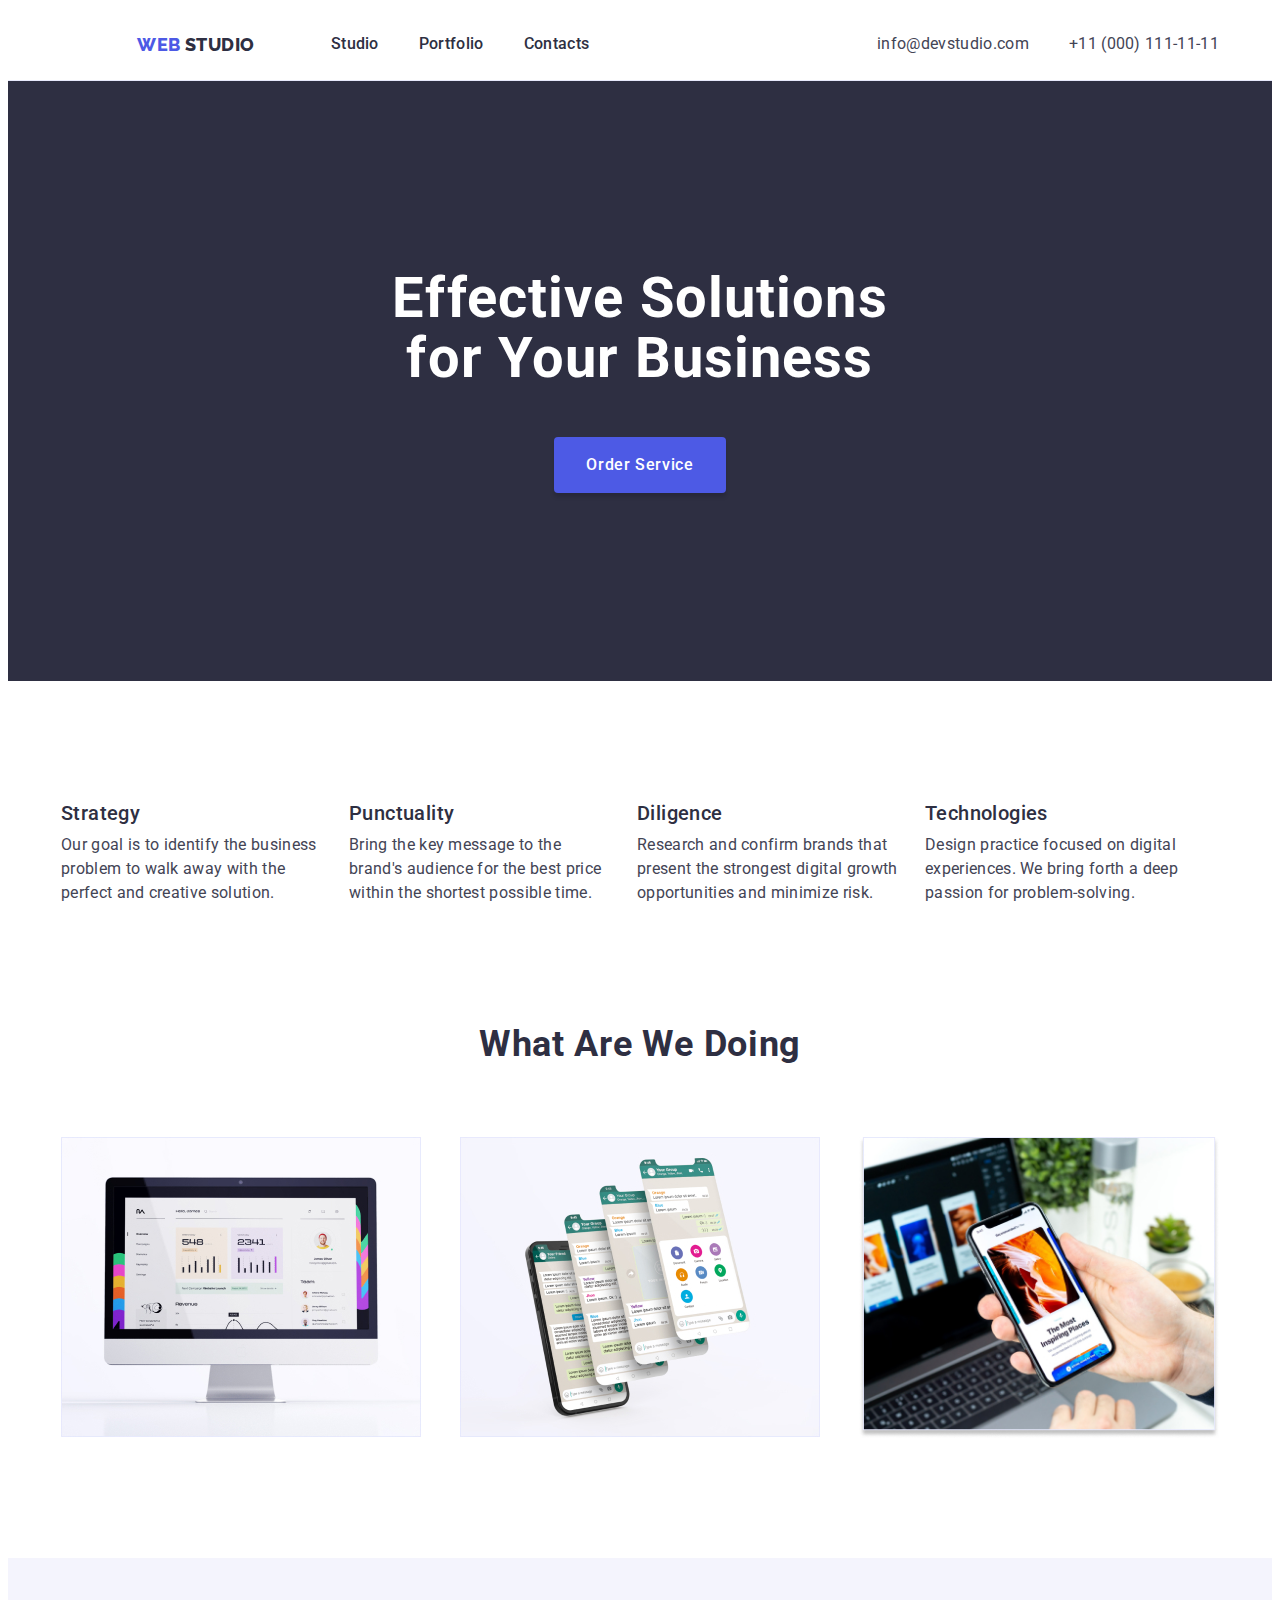
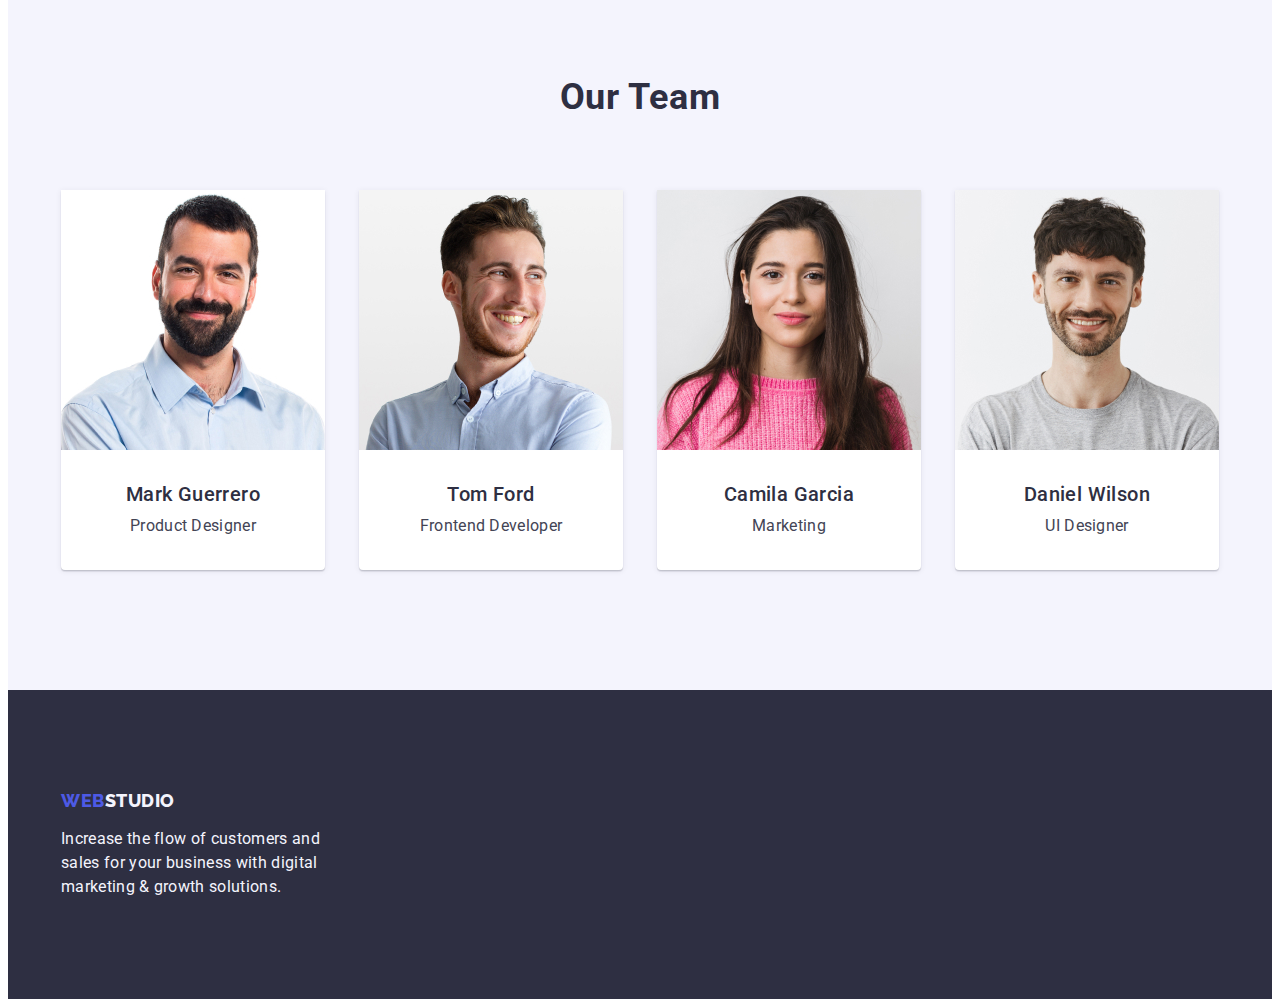
==== index.html @ d7ff3c35 "Initial commit" ====
<!DOCTYPE html>
<html lang="en">
  <head>
    <meta charset="UTF-8" />
    <meta name="viewport" content="width=device-width, initial-scale=1.0" />
    <link rel="preconnect" href="https://fonts.googleapis.com" />
    <link rel="preconnect" href="https://fonts.gstatic.com" crossorigin />
    <link
      href="https://fonts.googleapis.com/css2?family=Pacifico&family=Raleway:wght@800&family=Roboto:wght@400;500;700;900&family=Tangerine:wght@700&display=swap"
      rel="stylesheet"
    />
    <link
      rel="stylesheet"
      href="https://cdnjs.cloudflare.com/ajax/libs/modern-normalize/2.0.0/modern-normalize.min.css"
      integrity="sha512-4xo8blKMVCiXpTaLzQSLSw3KFOVPWhm/TRtuPVc4WG6kUgjH6J03IBuG7JZPkcWMxJ5huwaBpOpnwYElP/m6wg=="
      crossorigin="anonymous"
      referrerpolicy="no-referrer"
    />
    <link rel="stylesheet" href="./css/styles.css" />
    <title>Effective Solutions WebStudio</title>
  </head>

  <body>
    <header class="header">
      <div class="header-container container">
        <nav class="main-menu">
          <a href="./index.html" class="header-logo logo link"
            >Web<span class="header-logo-accent">Studio</span></a
          >
          <ul class="main-menu-list list">
            <li class="menu-item">
              <a href="./index.html" class="menu-item-link link">Studio</a>
            </li>
            <li class="menu-item">
              <a href="./portfolio.html" class="menu-item-link link"
                >Portfolio</a
              >
            </li>
            <li class="menu-item">
              <a href="" class="menu-item-link link">Contacts</a>
            </li>
          </ul>
        </nav>

        <address class="contacts">
          <ul class="contacts-list list">
            <li class="contacts-item">
              <a
                href="mailto:info@devstudio.com"
                class="contacts-item-link link"
                >info@devstudio.com</a
              >
            </li>

            <li class="contacts-item">
              <a href="tel:+110001111111" class="contacts-item-link link"
                >+11 (000) 111-11-11</a
              >
            </li>
          </ul>
        </address>
      </div>
    </header>

    <main>
      <section class="hero section">
        <div class="container">
          <h1 class="hero-title">Effective Solutions for Your Business</h1>
          <button type="button" class="hero-btn">Order Service</button>
        </div>
      </section>

      <section class="features section">
        <div class="container">
          <h2 class="visually-hidden">Our Features</h2>
          <ul class="features-list list">
            <li class="feature-item">
              <h3 class="feature-item-title subtitle">Strategy</h3>
              <p class="text">
                Our goal is to identify the business problem to walk away with
                the perfect and creative solution.
              </p>
            </li>

            <li class="feature-item">
              <h3 class="feature-item-title subtitle">Punctuality</h3>
              <p class="feature-item-text">
                Bring the key message to the brand's audience for the best price
                within the shortest possible time.
              </p>
            </li>

            <li class="feature-item">
              <h3 class="feature-item-title subtitle">Diligence</h3>
              <p class="feature-item-text">
                Research and confirm brands that present the strongest digital
                growth opportunities and minimize risk.
              </p>
            </li>

            <li class="feature-item">
              <h3 class="feature-item-title subtitle">Technologies</h3>
              <p class="feature-item-text">
                Design practice focused on digital experiences. We bring forth a
                deep passion for problem-solving.
              </p>
            </li>
          </ul>
        </div>
      </section>

      <section class="work section">
        <div class="container">
          <h2 class="work-title section-title">What Are We Doing</h2>
          <ul class="work-list list">
            <li class="work-item">
              <img
                src="./images/main-page/img1-1.jpg"
                alt="CRM Software"
                width="360"
                height="300"
              />
            </li>

            <li class="work-item">
              <img
                src="./images/main-page/img1-2.jpg"
                alt="Mobile Applications"
                width="360"
                height="300"
              />
            </li>

            <li class="work-item">
              <img
                src="./images/main-page/img1-3.jpg"
                alt="Artificial Intelligence"
                width="360"
                height="300"
              />
            </li>
          </ul>
        </div>
      </section>

      <section class="team section">
        <div class="container">
          <h2 class="team-title section-title">Our Team</h2>
          <ul class="team-list list">
            <li class="team-item">
              <img
                src="./images/main-page/img2-1.jpg"
                alt="Product Designer"
                width="264"
                height="260"
              />
              <div class="team-wrap-container">
                <h3 class="team-item-title subtitle">Mark Guerrero</h3>
                <p class="team-item-text">Product Designer</p>
              </div>
            </li>

            <li class="team-item">
              <img
                src="./images/main-page/img2-2.jpg"
                alt="Frontend Developer"
                width="264"
                height="260"
              />
              <div class="team-wrap-container">
                <h3 class="team-item-title subtitle">Tom Ford</h3>
                <p class="team-item-text">Frontend Developer</p>
              </div>
            </li>

            <li class="team-item">
              <img
                src="./images/main-page/img2-3.jpg"
                alt="Marketing"
                width="264"
                height="260"
              />
              <div class="team-wrap-container">
                <h3 class="team-item-title subtitle">Camila Garcia</h3>
                <p class="team-item-text">Marketing</p>
              </div>
            </li>

            <li class="team-item">
              <img
                src="./images/main-page/img2-4.jpg"
                alt="UI Designer"
                width="264"
                height="260"
              />
              <div class="team-wrap-container">
                <h3 class="team-item-title subtitle">Daniel Wilson</h3>
                <p class="team-item-text">UI Designer</p>
              </div>
            </li>
          </ul>
        </div>
      </section>
    </main>

    <footer class="footer">
      <div class="container">
        <a href="./index.html" class="ftr logo link"
          >Web<span class="ftr-logo-accent">Studio</span></a
        >
        <p class="ftr-text">
          Increase the flow of customers and sales for your business with
          digital marketing & growth solutions.
        </p>
      </div>
    </footer>
  </body>
</html>
---- css/styles.css ----
:root {
  --white-background-color: #ffffff;
  --slate-text-color: #434455;
  --navy-blue-dark-color: #2e2f42;
  --iris-primary-brand-color: #4d5ae5;
  --cloud-light-color: #f4f4fd;
  --cornflower-accent-color: #e7e9fc;
  --ocean-pressed-state-color: #404bbf;

  --indent-col: 24px;
  --indent-row: 48px;
  --items: 3;
}

body {
  font-family: 'Roboto', sans-serif;
  color: var(--slate-text-color);
  background-color: var(--white-background-color);
  font-size: 16px;
  line-height: 1.5;
  letter-spacing: 0.02em;
  font-weight: 400;
}

.visually-hidden {
  position: absolute;
  width: 1px;
  height: 1px;
  margin: -1px;
  border: 0;
  padding: 0;
  white-space: nowrap;
  clip-path: inset(100%);
  clip: rect(0 0 0 0);
  overflow: hidden;
}

h1,
h2,
h3,
h4,
h5,
h6,
p {
  margin: 0;
}

ul,
ol {
  margin: 0;
  padding: 0;
}

button {
  cursor: pointer;
}

.list {
  list-style-type: none;
}

.link {
  text-decoration: none;
}

img {
  display: block;
  max-width: 100%;
  height: auto;
}

.section {
  padding: 120px 0;
}
.container {
  width: 1158px;
  margin: 0 auto;
  padding: 0 15px;
}

.section-title {
  font-size: 36px;
  font-weight: 700;
  line-height: 1.11;
  text-align: center;
  letter-spacing: 0.02em;
  text-transform: capitalize;
  color: var(--navy-blue-dark-color);
  margin: 0 auto 72px;
}

.subtitle {
  font-size: 20px;
  font-weight: 500;
  line-height: 1.2;
  letter-spacing: 0.02em;
  color: var(--navy-blue-dark-color);
}

.logo {
  display: flex;
  gap: 4px;
  margin-right: 76px;
  align-items: center;
  font-family: 'Raleway', sans-serif;
  font-size: 18px;
  font-weight: 800;
  letter-spacing: 0.03em;
  text-transform: uppercase;
  line-height: 1.17;
  color: var(--iris-primary-brand-color);
}

.header {
  border-bottom: 1px solid var(--cornflower-accent-color);
  display: flex;
}

.header-container {
  display: flex;
  align-items: center;
}

.header-logo {
  padding-top: 25.5px;
  padding-bottom: 25.5px;
  margin-left: 76px;
}

.header-logo-accent {
  color: var(--navy-blue-dark-color);
}

.main-menu {
  display: flex;
  align-items: center;
}

.main-menu-list {
  display: flex;
  align-items: center;
  gap: 40px;
}

.menu-item-link {
  padding: 24px 0;
  text-decoration: none;
  font-weight: 500;
  font-size: 16px;
  line-height: 1.5;
  letter-spacing: 0.02em;
  color: var(--navy-blue-dark-color);
}

.menu-item-link:hover,
.menu-item-link:focus {
  color: var(--ocean-pressed-state-color);
}

.contacts {
  font-style: normal;
  margin-left: auto;
}

.contacts-list {
  display: flex;
  gap: 40px;
}

.contacts-item-link {
  font-size: 16px;
  line-height: 1.5;
  letter-spacing: 0.02em;
  color: var(--slate-text-color);
  padding: 24px 0;
  display: inline-block;
  text-align: center;
}

.contacts-item-link:hover,
.contacts-item-link:focus {
  color: var(--ocean-pressed-state-color);
}

.hero {
  background-color: var(--navy-blue-dark-color);
  padding: 188px 0;
}

.hero-title {
  max-width: 496px;
  margin: 0 auto 48px;
  font-size: 56px;
  font-weight: 700;
  line-height: 1.07;
  color: var(--white-background-color);
  text-align: center;
  letter-spacing: 0.02em;
}

.hero-btn {
  display: block;
  padding: 16px 32px;
  margin: 0 auto;
  border-radius: 4px;
  min-width: 169px;
  font-family: 'Roboto', sans-serif;
  font-size: 16px;
  font-weight: 500;
  line-height: 1.5;
  letter-spacing: 0.04em;
  background-color: var(--iris-primary-brand-color);
  box-shadow: 0px 4px 4px 0px rgba(0, 0, 0, 0.15);
  color: var(--white-background-color);
  border: none;
}

.hero-btn:hover,
.hero-btn:focus {
  background-color: var(--ocean-pressed-state-color);
}

.features {
  padding: 120px 0;
}

.features-list {
  display: flex;
  gap: 24px;
}
.feature-item {
  width: 264px;
}

.feature-item-title {
  margin-bottom: 8px;
}

.work {
  padding-top: 0;
}

.work-list {
  display: flex;
  gap: 24px;
  justify-content: space-between;
}

.work-item {
  width: 360px;
}

.team {
  padding: 120px 0;
  background-color: var(--cloud-light-color);
}

.team-list {
  display: flex;
  gap: 24px;
  justify-content: space-between;
}

.team-item {
  width: 264px;
  background-color: var(--white-background-color);
  border-radius: 0px 0px 4px 4px;
  box-shadow: 0px 2px 1px 0px rgba(46, 47, 66, 0.08),
    0px 1px 1px 0px rgba(46, 47, 66, 0.16),
    0px 1px 6px 0px rgba(46, 47, 66, 0.08);
}

.team-wrap-container {
  padding: 32px 0;
}

.team-item-title {
  text-align: center;
  margin-bottom: 8px;
}

.team-item-text {
  text-align: center;
}

.footer {
  background-color: var(--navy-blue-dark-color);
  padding: 100px 0;
}

.ftr.logo {
  margin-bottom: 16px;
  display: inline-block;
}

.ftr-logo-accent {
  color: var(--cloud-light-color);
}
.ftr-text {
  width: 264px;
  color: var(--cloud-light-color);
  letter-spacing: 0.02em;
}

.portfolio {
  padding-top: 96px;
}
.portfolio-btn-list {
  display: flex;
  gap: 24px;
  margin-bottom: 72px;
  align-items: center;
  justify-content: center;
}

.portfolio-btn {
  font-weight: 500;
  letter-spacing: 0.04em;
  font-family: 'Roboto', sans-serif;
  font-size: 16px;
  line-height: 1.5;
  letter-spacing: 0.04em;
  background-color: var(--cloud-light-color);
  color: var(--accent-color);
  padding: 12px 24px;
  border-radius: 4px;
  border: 1px solid var(--cornflower-accent-color);
  background: var(--cloud-light-color);
}

.portfolio-btn:hover,
.portfolio-btn:focus {
  color: var(--white-background-color);
  background-color: var(--ocean-pressed-state-color);
  border: 1px solid transparent;
}

.projects-list {
  display: flex;
  flex-wrap: wrap;
  column-gap: var(--indent-col);
  row-gap: var(--indent-row);
}

.project-wrap-container {
  padding: 32px 16px;
  border: 1px solid var(--cornflower-accent-color);
  border-top: none;
}

.project-item {
  width: calc((100% - 48px) / 3);
}

.project-item-title {
  margin-bottom: 8px;
  font-size: 20px;
  font-weight: 500;
  line-height: 1.2;
  letter-spacing: 0.02em;
  color: var(--navy-blue-dark-color);
}

.project-item-text {
  font-size: 16px;
  line-height: 1.5;
  letter-spacing: 0.02em;
  color: var(--slate-text-color);
}
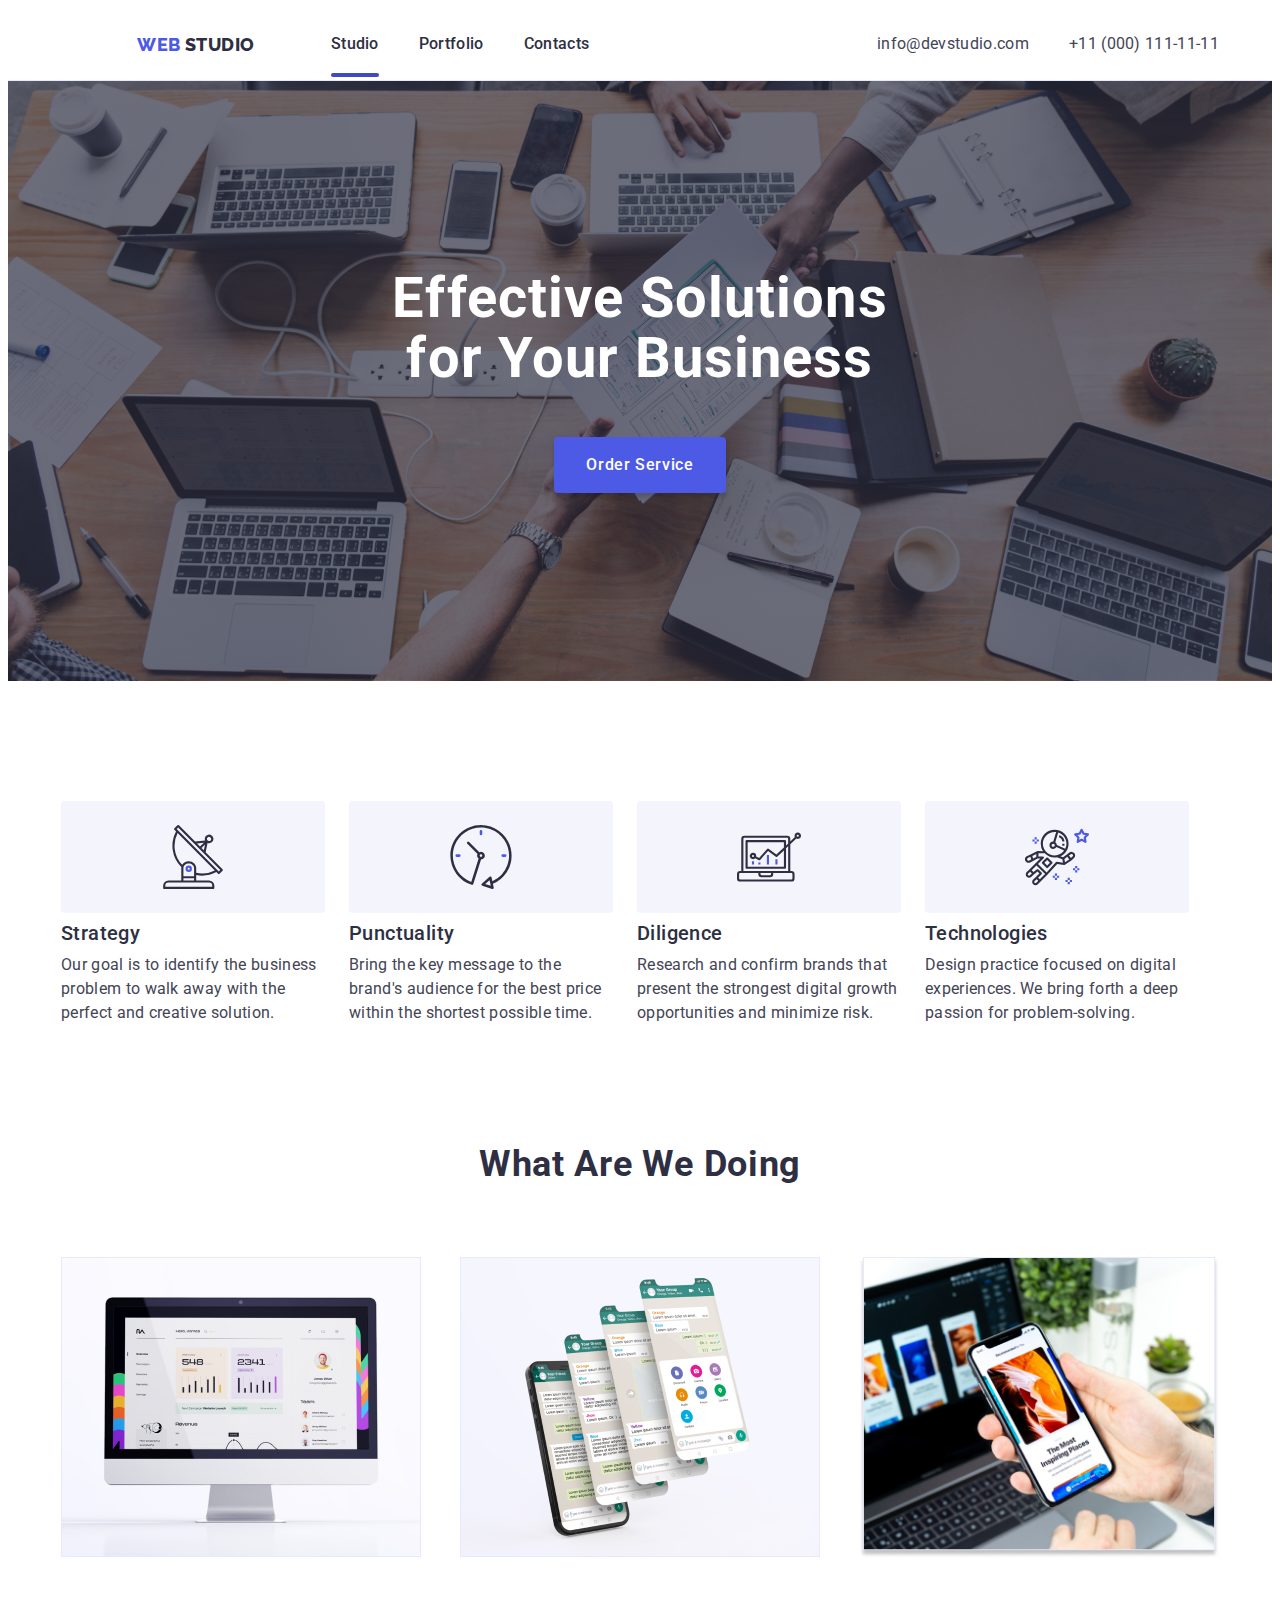
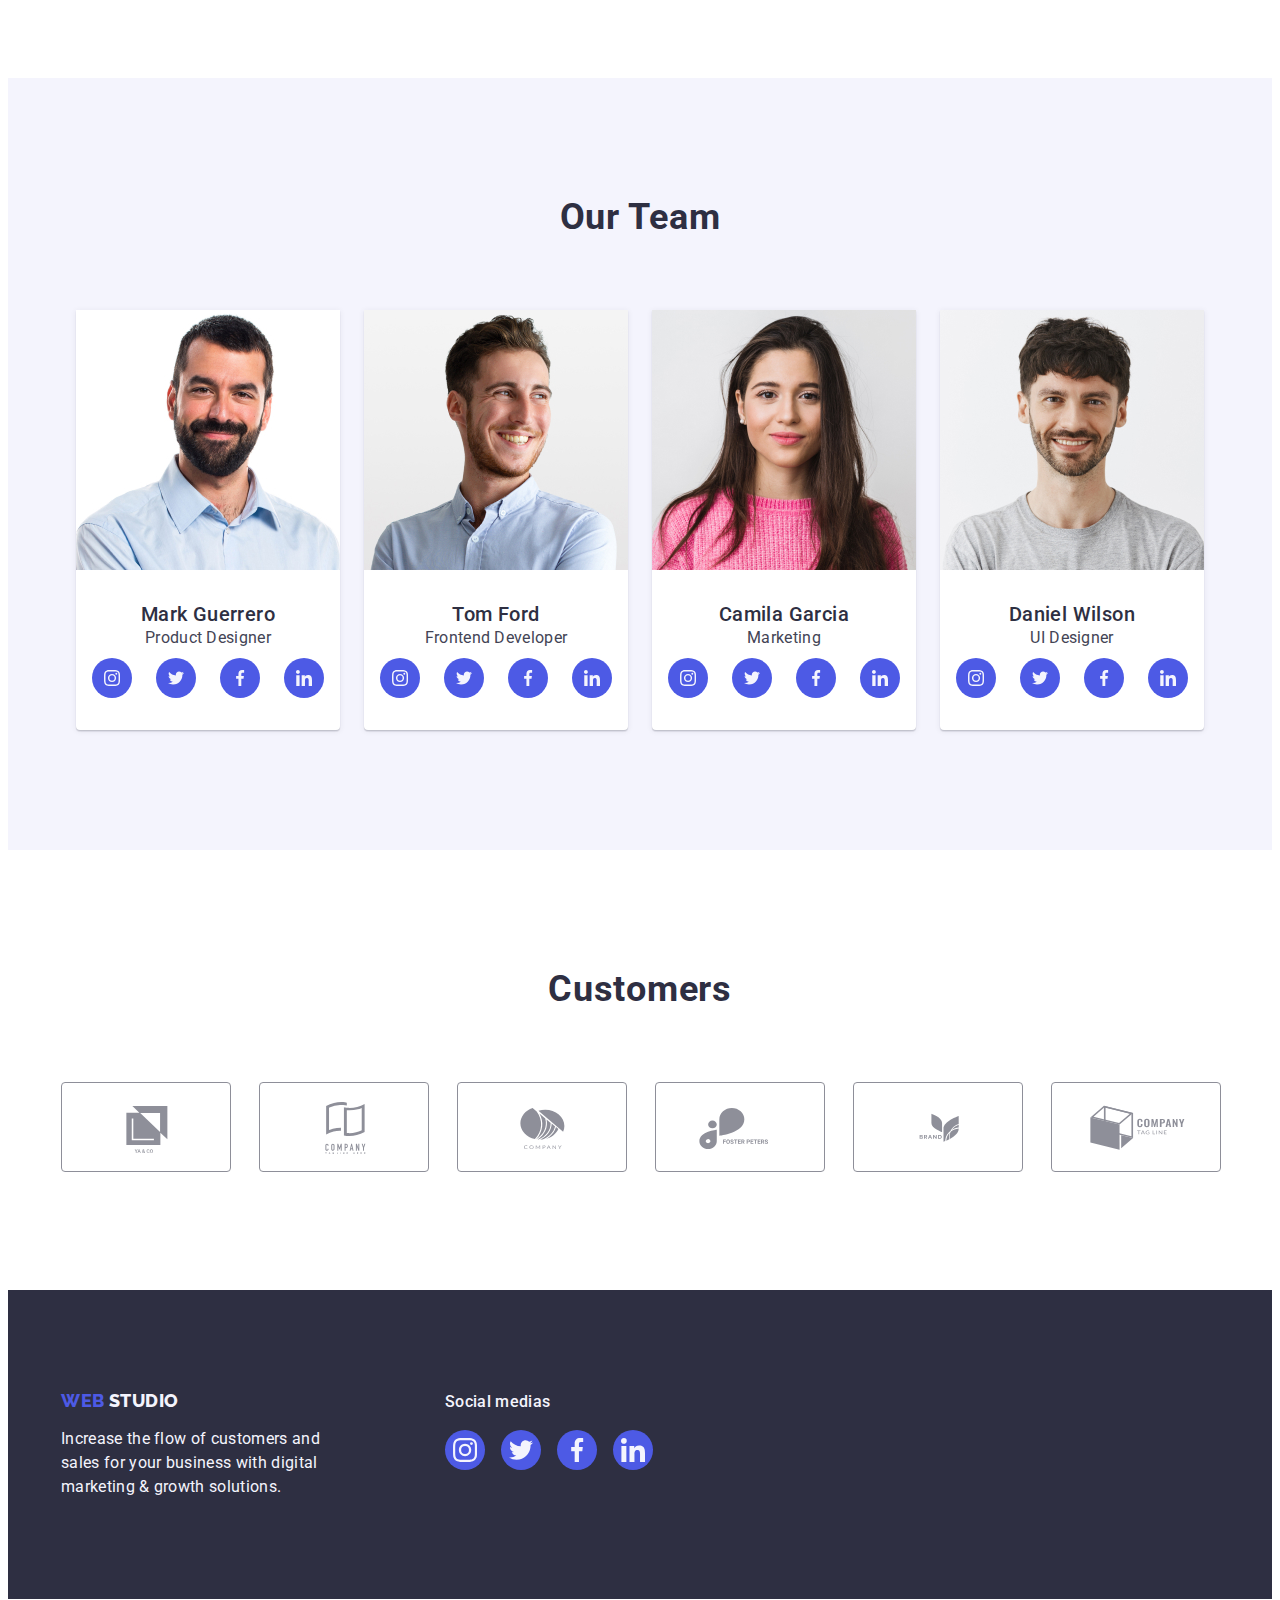
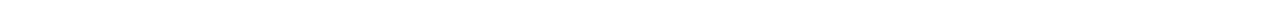
==== commit cea31876: "decoration-animation" ====
--- a/index.html
+++ b/index.html
@@ -22,14 +22,16 @@
 
   <body>
     <header class="header">
-      <div class="header-container container">
+      <div class="header-wrap container">
         <nav class="main-menu">
           <a href="./index.html" class="header-logo logo link"
             >Web<span class="header-logo-accent">Studio</span></a
           >
           <ul class="main-menu-list list">
             <li class="menu-item">
-              <a href="./index.html" class="menu-item-link link">Studio</a>
+              <a href="./index.html" class="menu-item-link current link"
+                >Studio</a
+              >
             </li>
             <li class="menu-item">
               <a href="./portfolio.html" class="menu-item-link link"
@@ -66,13 +68,41 @@
       <section class="hero section">
         <div class="container">
           <h1 class="hero-title">Effective Solutions for Your Business</h1>
-          <button type="button" class="hero-btn">Order Service</button>
+          <button type="button" class="hero-btn" data-modal-open
+            >Order Service</button
+          >
         </div>
       </section>
 
       <section class="features section">
         <div class="container">
           <h2 class="visually-hidden">Our Features</h2>
+          <ul class="features-icons-list list">
+            <li class="features-icon-item">
+              <svg class="features-icon" width="64" height="64">
+                <use href="./images/icons.svg#icon-antenna"></use>
+              </svg>
+            </li>
+
+            <li class="features-icon-item">
+              <svg class="features-icon" width="64" height="64">
+                <use href="./images/icons.svg#icon-clock"></use>
+              </svg>
+            </li>
+
+            <li class="features-icon-item">
+              <svg class="features-icon" width="64" height="64">
+                <use href="./images/icons.svg#icon-diagram"></use>
+              </svg>
+            </li>
+
+            <li class="features-icon-item">
+              <svg class="features-icon" width="64" height="64">
+                <use href="./images/icons.svg#icon-astronaut"></use>
+              </svg>
+            </li>
+          </ul>
+
           <ul class="features-list list">
             <li class="feature-item">
               <h3 class="feature-item-title subtitle">Strategy</h3>
@@ -143,6 +173,7 @@
         </div>
       </section>
 
+      <!--TEAM-->
       <section class="team section">
         <div class="container">
           <h2 class="team-title section-title">Our Team</h2>
@@ -154,9 +185,39 @@
                 width="264"
                 height="260"
               />
-              <div class="team-wrap-container">
+              <div class="team-wrapper">
                 <h3 class="team-item-title subtitle">Mark Guerrero</h3>
                 <p class="team-item-text">Product Designer</p>
+                <ul class="team-icons-list list">
+                  <li class="team-icon-item">
+                    <a href="" class="team-icon-link link">
+                      <svg class="team-icon" width="16" height="16">
+                        <use href="./images/icons.svg#icon-instagram"></use>
+                      </svg>
+                    </a>
+                  </li>
+                  <li class="team-icon-item">
+                    <a href="" class="team-icon-link link">
+                      <svg class="team-icon" width="16" height="16">
+                        <use href="./images/icons.svg#icon-twitter"></use>
+                      </svg>
+                    </a>
+                  </li>
+                  <li class="team-icon-item">
+                    <a href="" class="team-icon-link link">
+                      <svg class="team-icon" width="16" height="16">
+                        <use href="./images/icons.svg#icon-facebook"></use>
+                      </svg>
+                    </a>
+                  </li>
+                  <li class="team-icon-item">
+                    <a href="" class="team-icon-link link">
+                      <svg class="team-icon" width="16" height="16">
+                        <use href="./images/icons.svg#icon-linkedin"></use>
+                      </svg>
+                    </a>
+                  </li>
+                </ul>
               </div>
             </li>
 
@@ -167,9 +228,39 @@
                 width="264"
                 height="260"
               />
-              <div class="team-wrap-container">
+              <div class="team-wrapper">
                 <h3 class="team-item-title subtitle">Tom Ford</h3>
                 <p class="team-item-text">Frontend Developer</p>
+                <ul class="team-icons-list list">
+                  <li class="team-icon-item">
+                    <a href="" class="team-icon-link link">
+                      <svg class="team-icon" width="16" height="16">
+                        <use href="./images/icons.svg#icon-instagram"></use>
+                      </svg>
+                    </a>
+                  </li>
+                  <li class="team-icon-item">
+                    <a href="" class="team-icon-link link">
+                      <svg class="team-icon" width="16" height="16">
+                        <use href="./images/icons.svg#icon-twitter"></use>
+                      </svg>
+                    </a>
+                  </li>
+                  <li class="team-icon-item">
+                    <a href="" class="team-icon-link link">
+                      <svg class="team-icon" width="16" height="16">
+                        <use href="./images/icons.svg#icon-facebook"></use>
+                      </svg>
+                    </a>
+                  </li>
+                  <li class="team-icon-item">
+                    <a href="" class="team-icon-link link">
+                      <svg class="team-icon" width="16" height="16">
+                        <use href="./images/icons.svg#icon-linkedin"></use>
+                      </svg>
+                    </a>
+                  </li>
+                </ul>
               </div>
             </li>
 
@@ -180,9 +271,39 @@
                 width="264"
                 height="260"
               />
-              <div class="team-wrap-container">
+              <div class="team-wrapper">
                 <h3 class="team-item-title subtitle">Camila Garcia</h3>
                 <p class="team-item-text">Marketing</p>
+                <ul class="team-icons-list list">
+                  <li class="team-icon-item">
+                    <a href="" class="team-icon-link link">
+                      <svg class="team-icon" width="16" height="16">
+                        <use href="./images/icons.svg#icon-instagram"></use>
+                      </svg>
+                    </a>
+                  </li>
+                  <li class="team-icon-item">
+                    <a href="" class="team-icon-link link">
+                      <svg class="team-icon" width="16" height="16">
+                        <use href="./images/icons.svg#icon-twitter"></use>
+                      </svg>
+                    </a>
+                  </li>
+                  <li class="team-icon-item">
+                    <a href="" class="team-icon-link link">
+                      <svg class="team-icon" width="16" height="16">
+                        <use href="./images/icons.svg#icon-facebook"></use>
+                      </svg>
+                    </a>
+                  </li>
+                  <li class="team-icon-item">
+                    <a href="" class="team-icon-link link">
+                      <svg class="team-icon" width="16" height="16">
+                        <use href="./images/icons.svg#icon-linkedin"></use>
+                      </svg>
+                    </a>
+                  </li>
+                </ul>
               </div>
             </li>
 
@@ -193,10 +314,90 @@
                 width="264"
                 height="260"
               />
-              <div class="team-wrap-container">
+              <div class="team-wrapper">
                 <h3 class="team-item-title subtitle">Daniel Wilson</h3>
                 <p class="team-item-text">UI Designer</p>
+                <ul class="team-icons-list list">
+                  <li class="team-icon-item">
+                    <a href="" class="team-icon-link link">
+                      <svg class="team-icon" width="16" height="16">
+                        <use href="./images/icons.svg#icon-instagram"></use>
+                      </svg>
+                    </a>
+                  </li>
+                  <li class="team-icon-item">
+                    <a href="" class="team-icon-link link">
+                      <svg class="team-icon" width="16" height="16">
+                        <use href="./images/icons.svg#icon-twitter"></use>
+                      </svg>
+                    </a>
+                  </li>
+                  <li class="team-icon-item">
+                    <a href="" class="team-icon-link link">
+                      <svg class="team-icon" width="16" height="16">
+                        <use href="./images/icons.svg#icon-facebook"></use>
+                      </svg>
+                    </a>
+                  </li>
+                  <li class="team-icon-item">
+                    <a href="" class="team-icon-link link">
+                      <svg class="team-icon" width="16" height="16">
+                        <use href="./images/icons.svg#icon-linkedin"></use>
+                      </svg>
+                    </a>
+                  </li>
+                </ul>
               </div>
+            </li>
+          </ul>
+        </div>
+      </section>
+
+      <section class="customers section">
+        <div class="container">
+          <h2 class="customers-title section-title">Customers</h2>
+          <ul class="customers-list list">
+            <li class="customers-item"
+              ><a href="" class="customers-icon-link link">
+                <svg class="customers-icon" width="104" height="56">
+                  <use href="./images/icons.svg#icon-Logo1"></use>
+                </svg>
+              </a>
+            </li>
+            <li class="customers-item"
+              ><a href="" class="customers-icon-link link">
+                <svg class="customers-icon" width="104" height="56">
+                  <use href="./images/icons.svg#icon-Logo2"></use>
+                </svg>
+              </a>
+            </li>
+            <li class="customers-item"
+              ><a href="" class="customers-icon-link link">
+                <svg class="customers-icon" width="104" height="56">
+                  <use href="./images/icons.svg#icon-Logo3"></use>
+                </svg>
+              </a>
+            </li>
+            <li class="customers-item"
+              ><a href="" class="customers-icon-link link">
+                <svg class="customers-icon" width="104" height="56">
+                  <use href="./images/icons.svg#icon-Logo4"></use>
+                </svg>
+              </a>
+            </li>
+            <li class="customers-item"
+              ><a href="" class="customers-icon-link link">
+                <svg class="customers-icon" width="64" height="64">
+                  <use href="./images/icons.svg#icon-Logo5"></use>
+                </svg>
+              </a>
+            </li>
+            <li class="customers-item"
+              ><a href="" class="customers-icon-link link">
+                <svg class="customers-icon" width="104" height="56">
+                  <use href="./images/icons.svg#icon-Logo6"></use>
+                </svg>
+              </a>
             </li>
           </ul>
         </div>
@@ -204,15 +405,64 @@
     </main>
 
     <footer class="footer">
-      <div class="container">
-        <a href="./index.html" class="ftr logo link"
-          >Web<span class="ftr-logo-accent">Studio</span></a
-        >
-        <p class="ftr-text">
-          Increase the flow of customers and sales for your business with
-          digital marketing & growth solutions.
-        </p>
+      <div class="footer-container container">
+        <div class="footer-logo-wrapper">
+          <a href="./index.html" class="footer-logo logo link"
+            >Web<span class="footer-logo-accent">Studio</span></a
+          >
+          <p class="footer-slogan-text">
+            Increase the flow of customers and sales for your business with
+            digital marketing & growth solutions.
+          </p>
+        </div>
+
+        <div class="footer-socials-wrapper">
+          <p class="footer-socials-text">Social medias</p>
+          <ul class="footer-socials-list list">
+            <li class="footer-social-item">
+              <a href="" class="footer-social-link link">
+                <svg class="footer-icon" width="24" height="24">
+                  <use href="./images/icons.svg#icon-instagram"></use>
+                </svg>
+              </a>
+            </li>
+            <li class="footer-social-item">
+              <a href="" class="footer-social-link link">
+                <svg class="footer-icon" width="24" height="24">
+                  <use href="./images/icons.svg#icon-twitter"></use>
+                </svg>
+              </a>
+            </li>
+            <li class="footer-social-item">
+              <a href="" class="footer-social-link link">
+                <svg class="footer-icon" width="24" height="24">
+                  <use href="./images/icons.svg#icon-facebook"></use>
+                </svg>
+              </a>
+            </li>
+            <li class="footer-social-item">
+              <a href="" class="footer-social-link link">
+                <svg class="footer-icon" width="24" height="24">
+                  <use href="./images/icons.svg#icon-linkedin"></use>
+                </svg>
+              </a>
+            </li>
+          </ul>
+        </div>
       </div>
     </footer>
+
+    <!--MODAL-->
+    <div class="backdrop is-hidden" data-modal>
+      <div class="modal">
+        <button class="modal-btn" data-modal-close>
+          <svg class="modal-btn-icon" width="8" height="8">
+            <use href="./images/icons.svg#icon-close"></use>
+          </svg>
+        </button>
+      </div>
+    </div>
+
+    <script src="./js/modal.js"></script>
   </body>
 </html>
--- a/css/styles.css
+++ b/css/styles.css
@@ -6,6 +6,9 @@
   --cloud-light-color: #f4f4fd;
   --cornflower-accent-color: #e7e9fc;
   --ocean-pressed-state-color: #404bbf;
+  --light-slate-helper-text: #8e8f99;
+  --green-succes-color: #31d0aa;
+  --dairy-modal-background: #fcfcfc;
 
   --indent-col: 24px;
   --indent-row: 48px;
@@ -116,7 +119,7 @@
   display: flex;
 }
 
-.header-container {
+.header-wrap {
   display: flex;
   align-items: center;
 }
@@ -140,9 +143,11 @@
   display: flex;
   align-items: center;
   gap: 40px;
+  position: relative;
 }
 
 .menu-item-link {
+  position: relative;
   padding: 24px 0;
   text-decoration: none;
   font-weight: 500;
@@ -150,6 +155,7 @@
   line-height: 1.5;
   letter-spacing: 0.02em;
   color: var(--navy-blue-dark-color);
+  transition: color 250ms cubic-bezier(0.4, 0, 0.2, 1);
 }
 
 .menu-item-link:hover,
@@ -157,6 +163,17 @@
   color: var(--ocean-pressed-state-color);
 }
 
+.menu-item-link.current::after {
+  content: '';
+  display: block;
+  position: absolute;
+  width: 100%;
+  height: 4px;
+  bottom: 0;
+  border-radius: 2px;
+  background-color: var(--ocean-pressed-state-color);
+}
+
 .contacts {
   font-style: normal;
   margin-left: auto;
@@ -171,10 +188,11 @@
   font-size: 16px;
   line-height: 1.5;
   letter-spacing: 0.02em;
-  color: var(--slate-text-color);
   padding: 24px 0;
   display: inline-block;
   text-align: center;
+  color: var(--slate-text-color);
+  transition: color 250ms cubic-bezier(0.4, 0, 0.2, 1);
 }
 
 .contacts-item-link:hover,
@@ -183,8 +201,18 @@
 }
 
 .hero {
+  margin: 0 auto;
+  max-width: 1440px;
+  padding: 188px 0;
+  background-position: center;
+  background-repeat: no-repeat;
+  background-size: cover;
   background-color: var(--navy-blue-dark-color);
-  padding: 188px 0;
+  background-image: linear-gradient(
+      rgba(46, 47, 66, 0.7),
+      rgba(46, 47, 66, 0.7)
+    ),
+    url(../images/main-page/hero.jpg);
 }
 
 .hero-title {
@@ -213,6 +241,7 @@
   box-shadow: 0px 4px 4px 0px rgba(0, 0, 0, 0.15);
   color: var(--white-background-color);
   border: none;
+  transition: background-color 250ms cubic-bezier(0.4, 0, 0.2, 1);
 }
 
 .hero-btn:hover,
@@ -224,6 +253,23 @@
   padding: 120px 0;
 }
 
+.features-icons-list {
+  display: flex;
+  gap: 24px;
+}
+
+.features-icon-item {
+  display: flex;
+  align-items: center;
+  justify-content: center;
+  width: 264px;
+  height: 112px;
+  border-radius: 4px;
+  background: var(--CLOUD, #f4f4fd);
+  flex-shrink: 0;
+  margin-bottom: 8px;
+}
+
 .features-list {
   display: flex;
   gap: 24px;
@@ -257,8 +303,8 @@
 
 .team-list {
   display: flex;
+  justify-content: center;
   gap: 24px;
-  justify-content: space-between;
 }
 
 .team-item {
@@ -270,41 +316,158 @@
     0px 1px 6px 0px rgba(46, 47, 66, 0.08);
 }
 
-.team-wrap-container {
+.team-wrapper {
   padding: 32px 0;
 }
 
 .team-item-title {
   text-align: center;
-  margin-bottom: 8px;
 }
 
 .team-item-text {
   text-align: center;
+}
+
+.team-icons-list {
+  display: flex;
+  align-items: center;
+  justify-content: center;
+  gap: 24px;
+  margin-top: 8px;
+}
+
+.team-icon-item {
+  width: 40px;
+  height: 40px;
+}
+
+.team-icon-link {
+  display: flex;
+  align-items: center;
+  justify-content: center;
+  width: 100%;
+  height: 100%;
+  border-radius: 50%;
+  fill: var(--cloud-light-color);
+  background-color: var(--iris-primary-brand-color);
+  transition: background-color 250ms cubic-bezier(0.4, 0, 0.2, 1);
+}
+
+.team-icon-link:hover,
+.team-icon-link:focus {
+  background-color: var(--ocean-pressed-state-color);
+}
+
+.team-icon {
+}
+
+.customers-list {
+  display: flex;
+  align-items: center;
+  justify-content: space-between;
+  gap: 24px;
+}
+
+.customers-item {
+  width: 168px;
+  height: 88px;
+}
+
+.customers-icon-link {
+  display: flex;
+  align-items: center;
+  justify-content: center;
+  width: 100%;
+  height: 100%;
+  border-radius: 4px;
+  fill: var(--light-slate-helper-text);
+  border: 1px solid var(--light-slate-helper-text);
+  transition: border-color 250ms cubic-bezier(0.4, 0, 0.2, 1),
+    fill 250ms cubic-bezier(0.4, 0, 0.2, 1);
+}
+
+.customers-icon-link:hover,
+.contacts-item-link:focus {
+  border-color: var(--ocean-pressed-state-color);
+  fill: var(--ocean-pressed-state-color);
+}
+
+.customers-icon {
 }
 
 .footer {
   background-color: var(--navy-blue-dark-color);
   padding: 100px 0;
 }
-
-.ftr.logo {
+.footer-container {
+  display: flex;
+}
+
+.footer-logo-wrapper {
+  display: inline-block;
+  margin-right: 120px;
+}
+
+.footer-logo {
   margin-bottom: 16px;
-  display: inline-block;
-}
-
-.ftr-logo-accent {
+}
+
+.footer-logo-accent {
   color: var(--cloud-light-color);
 }
-.ftr-text {
+.footer-slogan-text {
   width: 264px;
   color: var(--cloud-light-color);
   letter-spacing: 0.02em;
 }
 
+.footer-socials-wrapper {
+}
+
+.footer-socials-text {
+  font-weight: 500;
+  font-size: 16px;
+  line-height: 1.5;
+  color: var(--cloud-light-color);
+  margin-bottom: 16px;
+}
+
+.footer-socials-list {
+  display: flex;
+  align-items: center;
+  justify-content: start;
+  gap: 16px;
+}
+
+.footer-social-item {
+  width: 40px;
+  height: 40px;
+}
+
+.footer-social-link {
+  display: flex;
+  align-items: center;
+  justify-content: center;
+  border-radius: 50%;
+  width: 100%;
+  height: 100%;
+  fill: var(--cloud-light-color);
+  background-color: var(--iris-primary-brand-color);
+  transition: background-color 250ms cubic-bezier(0.4, 0, 0.2, 1);
+}
+
+.footer-social-link:hover,
+.footer-social-link:focus {
+  background-color: var(--green-succes-color);
+}
+
+.footer-icon {
+}
+
 .portfolio {
   padding-top: 96px;
 }
+
 .portfolio-btn-list {
   display: flex;
   gap: 24px;
@@ -326,6 +489,10 @@
   border-radius: 4px;
   border: 1px solid var(--cornflower-accent-color);
   background: var(--cloud-light-color);
+  transition: color 250ms cubic-bezier(0.4, 0, 0.2, 1),
+    background-color 250ms cubic-bezier(0.4, 0, 0.2, 1),
+    border 250ms cubic-bezier(0.4, 0, 0.2, 1),
+    box-shadow 250ms cubic-bezier(0.4, 0, 0.2, 1);
 }
 
 .portfolio-btn:hover,
@@ -333,6 +500,8 @@
   color: var(--white-background-color);
   background-color: var(--ocean-pressed-state-color);
   border: 1px solid transparent;
+  box-shadow: 0px 2px 2px 0px rgba(0, 0, 0, 0.12),
+    0px 2px 1px 0px rgba(0, 0, 0, 0.08), 0px 3px 1px 0px rgba(0, 0, 0, 0.1);
 }
 
 .projects-list {
@@ -342,14 +511,27 @@
   row-gap: var(--indent-row);
 }
 
-.project-wrap-container {
+.project-item {
+  width: calc((100% - 48px) / 3);
+}
+
+.project-item-link {
+  display: block;
+  transition: box-shadow 250ms cubic-bezier(0.4, 0, 0.2, 1);
+}
+
+.project-item-link:hover,
+.project-item-focus {
+  box-shadow: 0px 2px 1px 0px rgba(46, 47, 66, 0.08),
+    0px 1px 1px 0px rgba(46, 47, 66, 0.16),
+    0px 1px 6px 0px rgba(46, 47, 66, 0.08);
+}
+
+.project-item-text-wrapper {
   padding: 32px 16px;
   border: 1px solid var(--cornflower-accent-color);
   border-top: none;
-}
-
-.project-item {
-  width: calc((100% - 48px) / 3);
+  background: var(--white-background-color);
 }
 
 .project-item-title {
@@ -362,8 +544,85 @@
 }
 
 .project-item-text {
-  font-size: 16px;
-  line-height: 1.5;
-  letter-spacing: 0.02em;
   color: var(--slate-text-color);
 }
+
+.project-overlay {
+  position: relative;
+  overflow: hidden;
+}
+
+.project-overlay-text {
+  position: absolute;
+  top: 0;
+  left: 0;
+  width: 100%;
+  height: 100%;
+  padding: 40px 32px;
+  transform: translateY(100%);
+  transition: transform 250ms cubic-bezier(0.4, 0, 0.2, 1);
+  background-color: var(--iris-primary-brand-color);
+  color: var(--cloud-light-color);
+}
+
+.project-item-link:hover .project-overlay-text {
+  transform: translateY(0);
+}
+
+.backdrop {
+  position: fixed;
+  top: 0;
+  left: 0;
+  z-index: 999;
+  width: 100%;
+  height: 100%;
+  background-color: rgba(0, 0, 0, 0.2);
+  backdrop-filter: blur(2px);
+  transition: opacity 250ms linear, visibility 250ms linear;
+  transition-delay: 0s;
+}
+
+.backdrop.is-hidden {
+  opacity: 0;
+  visibility: hidden;
+  pointer-events: none;
+}
+
+.modal {
+  position: absolute;
+  top: 50%;
+  left: 50%;
+  transform: translateX(-50%) translateY(-50%);
+  width: 408px;
+  min-height: 584px;
+  border-radius: 4px;
+  background-color: var(--dairy-modal-background);
+  box-shadow: 0px 2px 1px 0px rgba(0, 0, 0, 0.2),
+    0px 1px 3px 0px rgba(0, 0, 0, 0.12), 0px 1px 1px 0px rgba(0, 0, 0, 0.14);
+  opacity: 1;
+  transition: transform 250ms cubic-bezier(0.4, 0, 0.2, 1) 250ms,
+    opacity 250ms cubic-bezier(0.4, 0, 0.2, 1) 250ms;
+}
+
+.modal-btn-icon {
+  fill: var(--navy-blue-dark-color);
+}
+.modal-btn {
+  position: absolute;
+  display: flex;
+  align-items: center;
+  justify-content: center;
+  width: 24px;
+  height: 24px;
+  top: 24px;
+  right: 24px;
+  padding: 0;
+  border-color: 1px rgba(0, 0, 0, 0.1);
+  background-color: var(--cornflower-accent-color);
+  border-radius: 50%;
+}
+
+.modal-btn:hover,
+.modal-btn:focus {
+  background-color: var(--ocean-pressed-state-color);
+}
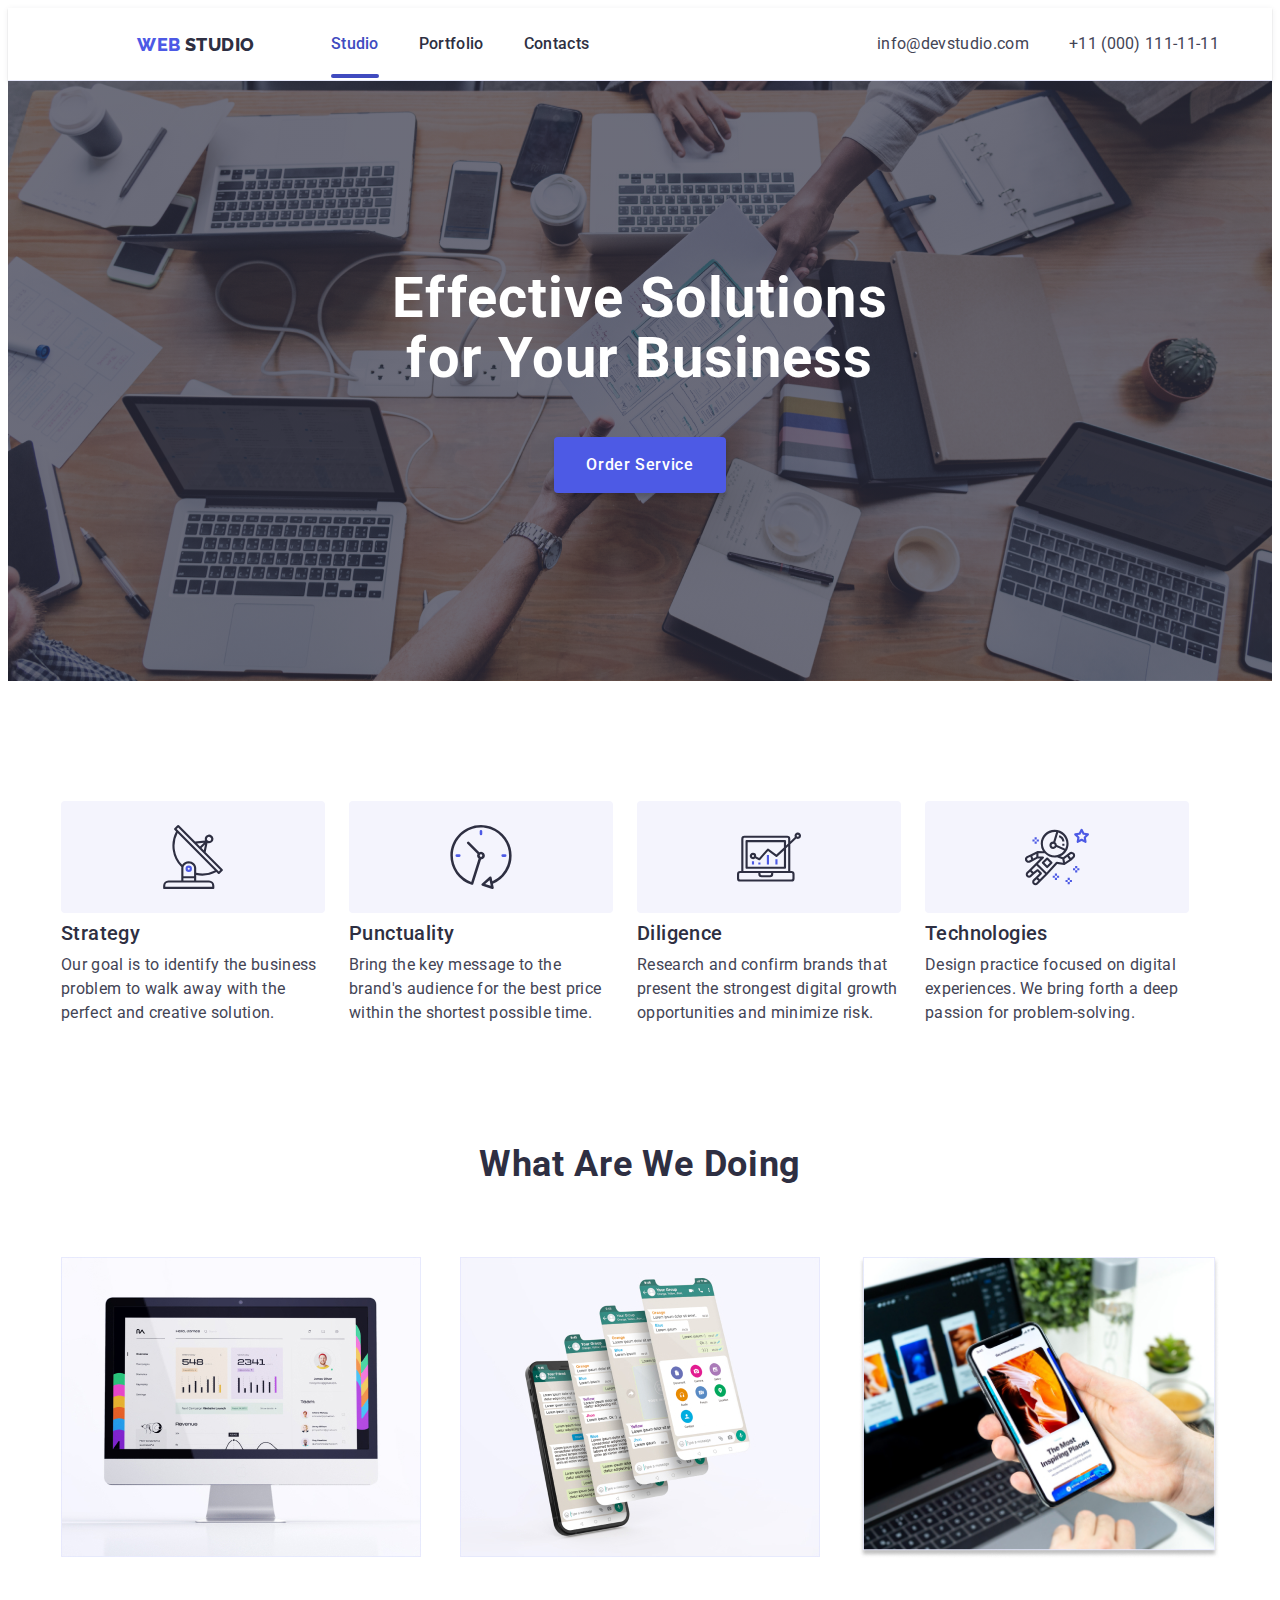
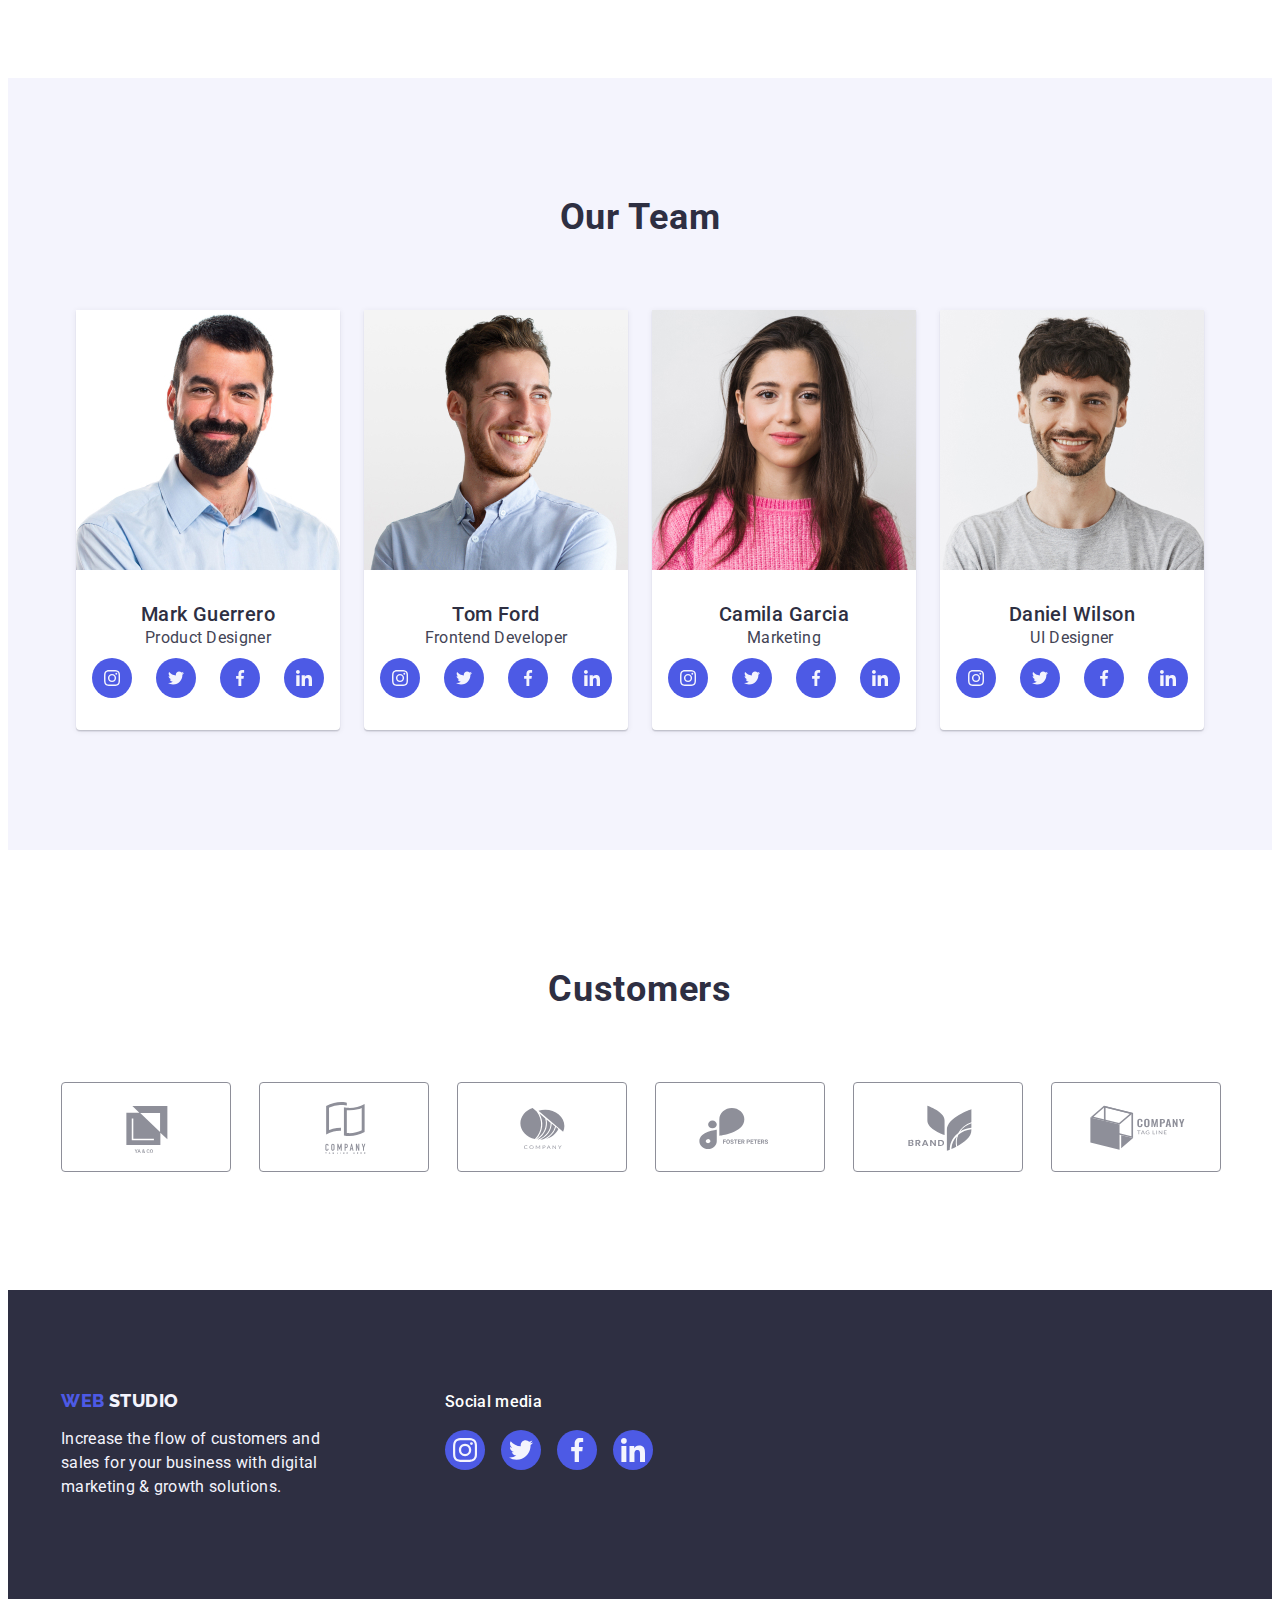
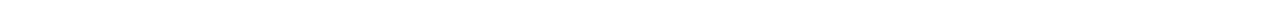
==== commit 3dc81ffe: "corrected-decoration-animation" ====
--- a/index.html
+++ b/index.html
@@ -21,6 +21,7 @@
   </head>
 
   <body>
+    <!--HEADER-->
     <header class="header">
       <div class="header-wrap container">
         <nav class="main-menu">
@@ -65,6 +66,7 @@
     </header>
 
     <main>
+      <!--HERO-->
       <section class="hero section">
         <div class="container">
           <h1 class="hero-title">Effective Solutions for Your Business</h1>
@@ -74,32 +76,41 @@
         </div>
       </section>
 
+      <!--FEATURES-->
       <section class="features section">
         <div class="container">
           <h2 class="visually-hidden">Our Features</h2>
           <ul class="features-icons-list list">
             <li class="features-icon-item">
-              <svg class="features-icon" width="64" height="64">
-                <use href="./images/icons.svg#icon-antenna"></use>
-              </svg>
+              <div class="feature-icon-container">
+                <svg class="features-icon" width="64" height="64">
+                  <use href="./images/icons.svg#icon-antenna"></use>
+                </svg>
+              </div>
             </li>
 
             <li class="features-icon-item">
-              <svg class="features-icon" width="64" height="64">
-                <use href="./images/icons.svg#icon-clock"></use>
-              </svg>
+              <div class="feature-icon-container">
+                <svg class="features-icon" width="64" height="64">
+                  <use href="./images/icons.svg#icon-clock"></use>
+                </svg>
+              </div>
             </li>
 
             <li class="features-icon-item">
-              <svg class="features-icon" width="64" height="64">
-                <use href="./images/icons.svg#icon-diagram"></use>
-              </svg>
+              <div class="feature-icon-container">
+                <svg class="features-icon" width="64" height="64">
+                  <use href="./images/icons.svg#icon-diagram"></use>
+                </svg>
+              </div>
             </li>
 
             <li class="features-icon-item">
-              <svg class="features-icon" width="64" height="64">
-                <use href="./images/icons.svg#icon-astronaut"></use>
-              </svg>
+              <div class="feature-icon-container">
+                <svg class="features-icon" width="64" height="64">
+                  <use href="./images/icons.svg#icon-astronaut"></use>
+                </svg>
+              </div>
             </li>
           </ul>
 
@@ -139,6 +150,7 @@
         </div>
       </section>
 
+      <!--WORK-->
       <section class="work section">
         <div class="container">
           <h2 class="work-title section-title">What Are We Doing</h2>
@@ -353,6 +365,7 @@
         </div>
       </section>
 
+      <!--CUSTOMERS-->
       <section class="customers section">
         <div class="container">
           <h2 class="customers-title section-title">Customers</h2>
@@ -387,7 +400,7 @@
             </li>
             <li class="customers-item"
               ><a href="" class="customers-icon-link link">
-                <svg class="customers-icon" width="64" height="64">
+                <svg class="customers-icon" width="104" height="56">
                   <use href="./images/icons.svg#icon-Logo5"></use>
                 </svg>
               </a>
@@ -404,6 +417,7 @@
       </section>
     </main>
 
+    <!--FOOTER-->
     <footer class="footer">
       <div class="footer-container container">
         <div class="footer-logo-wrapper">
@@ -417,7 +431,7 @@
         </div>
 
         <div class="footer-socials-wrapper">
-          <p class="footer-socials-text">Social medias</p>
+          <p class="footer-socials-text">Social media</p>
           <ul class="footer-socials-list list">
             <li class="footer-social-item">
               <a href="" class="footer-social-link link">
@@ -455,7 +469,7 @@
     <!--MODAL-->
     <div class="backdrop is-hidden" data-modal>
       <div class="modal">
-        <button class="modal-btn" data-modal-close>
+        <button class="modal-btn" type="button" data-modal-close>
           <svg class="modal-btn-icon" width="8" height="8">
             <use href="./images/icons.svg#icon-close"></use>
           </svg>
--- a/css/styles.css
+++ b/css/styles.css
@@ -117,6 +117,9 @@
 .header {
   border-bottom: 1px solid var(--cornflower-accent-color);
   display: flex;
+  box-shadow: 0px 1px 6px 0px rgba(46, 47, 66, 0.08),
+    0px 1px 1px 0px rgba(46, 47, 66, 0.16),
+    0px 2px 1px 0px rgba(46, 47, 66, 0.08);
 }
 
 .header-wrap {
@@ -162,14 +165,16 @@
 .menu-item-link:focus {
   color: var(--ocean-pressed-state-color);
 }
-
+.menu-item-link.current {
+  color: var(--ocean-pressed-state-color);
+}
 .menu-item-link.current::after {
   content: '';
   display: block;
   position: absolute;
   width: 100%;
   height: 4px;
-  bottom: 0;
+  bottom: -1px;
   border-radius: 2px;
   background-color: var(--ocean-pressed-state-color);
 }
@@ -258,14 +263,14 @@
   gap: 24px;
 }
 
-.features-icon-item {
-  display: flex;
-  align-items: center;
-  justify-content: center;
+.feature-icon-container {
+  display: flex;
+  align-items: center;
+  justify-content: center;
+  height: 112px;
   width: 264px;
-  height: 112px;
   border-radius: 4px;
-  background: var(--CLOUD, #f4f4fd);
+  background-color: var(--cloud-light-color);
   flex-shrink: 0;
   margin-bottom: 8px;
 }
@@ -380,19 +385,20 @@
   width: 100%;
   height: 100%;
   border-radius: 4px;
-  fill: var(--light-slate-helper-text);
+  color: var(--light-slate-helper-text);
   border: 1px solid var(--light-slate-helper-text);
   transition: border-color 250ms cubic-bezier(0.4, 0, 0.2, 1),
-    fill 250ms cubic-bezier(0.4, 0, 0.2, 1);
+    color 250ms cubic-bezier(0.4, 0, 0.2, 1);
 }
 
 .customers-icon-link:hover,
 .contacts-item-link:focus {
   border-color: var(--ocean-pressed-state-color);
-  fill: var(--ocean-pressed-state-color);
+  color: var(--ocean-pressed-state-color);
 }
 
 .customers-icon {
+  fill: currentColor;
 }
 
 .footer {
@@ -401,6 +407,7 @@
 }
 .footer-container {
   display: flex;
+  align-items: baseline;
 }
 
 .footer-logo-wrapper {
@@ -426,9 +433,7 @@
 
 .footer-socials-text {
   font-weight: 500;
-  font-size: 16px;
-  line-height: 1.5;
-  color: var(--cloud-light-color);
+  color: var(--white-background-color);
   margin-bottom: 16px;
 }
 
@@ -576,9 +581,10 @@
   z-index: 999;
   width: 100%;
   height: 100%;
-  background-color: rgba(0, 0, 0, 0.2);
+  background-color: rgba(46, 47, 66, 0.4);
   backdrop-filter: blur(2px);
-  transition: opacity 250ms linear, visibility 250ms linear;
+  transition: opacity 250ms cubic-bezier(0.4, 0, 0.2, 1) visibility 250ms
+    cubic-bezier(0.4, 0, 0.2, 1);
   transition-delay: 0s;
 }
 
@@ -600,12 +606,12 @@
   box-shadow: 0px 2px 1px 0px rgba(0, 0, 0, 0.2),
     0px 1px 3px 0px rgba(0, 0, 0, 0.12), 0px 1px 1px 0px rgba(0, 0, 0, 0.14);
   opacity: 1;
-  transition: transform 250ms cubic-bezier(0.4, 0, 0.2, 1) 250ms,
-    opacity 250ms cubic-bezier(0.4, 0, 0.2, 1) 250ms;
+  transition: transform 250ms cubic-bezier(0.4, 0, 0.2, 1);
 }
 
 .modal-btn-icon {
   fill: var(--navy-blue-dark-color);
+  transition: fill 250ms cubic-bezier(0.4, 0, 0.2, 1);
 }
 .modal-btn {
   position: absolute;
@@ -617,12 +623,16 @@
   top: 24px;
   right: 24px;
   padding: 0;
-  border-color: 1px rgba(0, 0, 0, 0.1);
+  border: 1px solid rgba(0, 0, 0, 0.1);
   background-color: var(--cornflower-accent-color);
   border-radius: 50%;
+  transition: background-color 250ms cubic-bezier(0.4, 0, 0.2, 1),
+    border 250ms cubic-bezier(0.4, 0, 0.2, 1);
 }
 
 .modal-btn:hover,
 .modal-btn:focus {
+  bottom: none;
   background-color: var(--ocean-pressed-state-color);
-}
+  fill: var(--white-background-color);
+}
